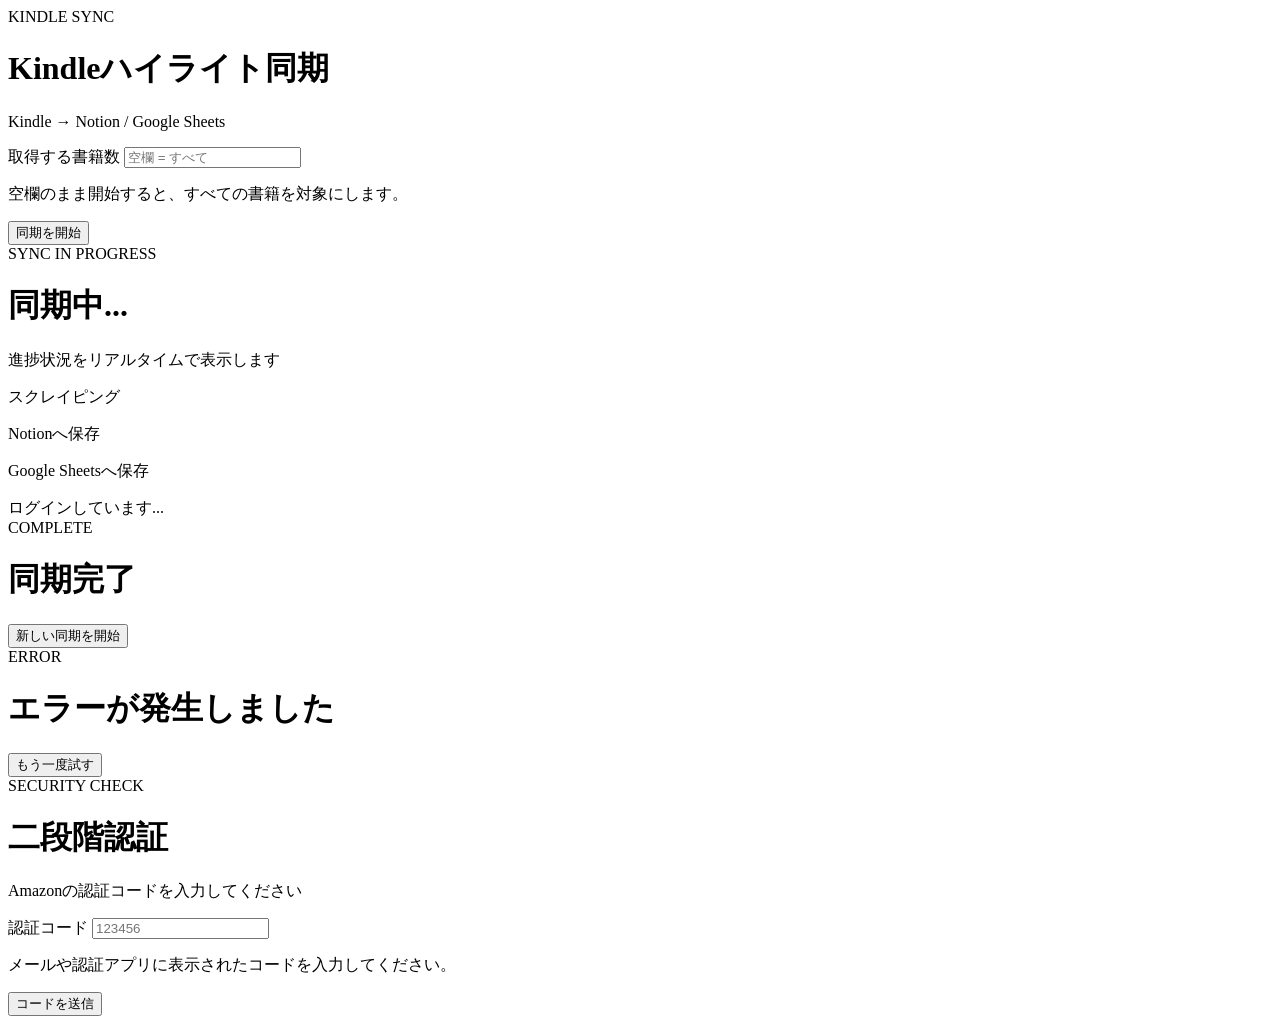
==== web/templates/index.html @ 5c63f897 "Add web interface for mobile-accessible Kindle highlights sync Introduces a Flask-based web UI that " ====
<!DOCTYPE html>
<html lang="ja">
<head>
  <meta charset="UTF-8">
  <meta name="viewport" content="width=device-width, initial-scale=1.0">
  <title>Kindle Highlights Sync</title>
  <link rel="stylesheet" href="/static/style.css">
</head>
<body>
  <div class="container">

    <!-- ===== Start Screen ===== -->
    <div id="screen-start" class="screen active">
      <div class="card">
        <div class="card-header">
          <span class="badge">KINDLE SYNC</span>
          <h1>Kindleハイライト同期</h1>
          <p class="subtitle">Kindle → Notion / Google Sheets</p>
        </div>
        <div class="card-body">
          <label for="max-books">取得する書籍数</label>
          <input id="max-books" type="number" min="1" placeholder="空欄 = すべて" inputmode="numeric">
          <p class="helper">空欄のまま開始すると、すべての書籍を対象にします。</p>
          <button id="btn-start" class="btn-primary">同期を開始</button>
        </div>
      </div>
    </div>

    <!-- ===== Progress Screen ===== -->
    <div id="screen-progress" class="screen">
      <div class="card">
        <div class="card-header">
          <span class="badge">SYNC IN PROGRESS</span>
          <h1>同期中...</h1>
          <p class="subtitle">進捗状況をリアルタイムで表示します</p>
        </div>
        <div class="card-body">
          <div class="phase" id="phase-scrape">
            <div class="phase-top">
              <span class="phase-label">スクレイピング</span>
              <span class="phase-count" id="count-scrape"></span>
            </div>
            <div class="progress-track"><div class="progress-bar" id="bar-scrape"></div></div>
            <p class="phase-status" id="status-scrape"></p>
          </div>

          <div class="phase" id="phase-notion">
            <div class="phase-top">
              <span class="phase-label">Notionへ保存</span>
              <span class="phase-count" id="count-notion"></span>
            </div>
            <div class="progress-track"><div class="progress-bar" id="bar-notion"></div></div>
            <p class="phase-status" id="status-notion"></p>
          </div>

          <div class="phase" id="phase-sheets">
            <div class="phase-top">
              <span class="phase-label">Google Sheetsへ保存</span>
              <span class="phase-count" id="count-sheets"></span>
            </div>
            <div class="progress-track"><div class="progress-bar" id="bar-sheets"></div></div>
            <p class="phase-status" id="status-sheets"></p>
          </div>
        </div>
        <div class="status-bar" id="global-status">ログインしています...</div>
      </div>
    </div>

    <!-- ===== Done Screen ===== -->
    <div id="screen-done" class="screen">
      <div class="card">
        <div class="card-header done-header">
          <span class="badge badge-done">COMPLETE</span>
          <h1>同期完了</h1>
          <p class="subtitle" id="done-message"></p>
        </div>
        <div class="card-body">
          <button id="btn-restart" class="btn-primary">新しい同期を開始</button>
        </div>
      </div>
    </div>

    <!-- ===== Error Screen ===== -->
    <div id="screen-error" class="screen">
      <div class="card">
        <div class="card-header error-header">
          <span class="badge badge-error">ERROR</span>
          <h1>エラーが発生しました</h1>
          <p class="subtitle error-text" id="error-message"></p>
        </div>
        <div class="card-body">
          <button id="btn-retry" class="btn-primary">もう一度試す</button>
        </div>
      </div>
    </div>

    <!-- ===== 2FA Modal ===== -->
    <div id="modal-2fa" class="modal">
      <div class="modal-content card">
        <div class="card-header">
          <span class="badge">SECURITY CHECK</span>
          <h1>二段階認証</h1>
          <p class="subtitle">Amazonの認証コードを入力してください</p>
        </div>
        <div class="card-body">
          <label for="input-2fa">認証コード</label>
          <input id="input-2fa" type="text" inputmode="numeric" autocomplete="one-time-code" placeholder="123456">
          <p class="helper">メールや認証アプリに表示されたコードを入力してください。</p>
          <button id="btn-2fa" class="btn-primary">コードを送信</button>
        </div>
      </div>
    </div>

  </div>

  <script src="/static/app.js"></script>
</body>
</html>
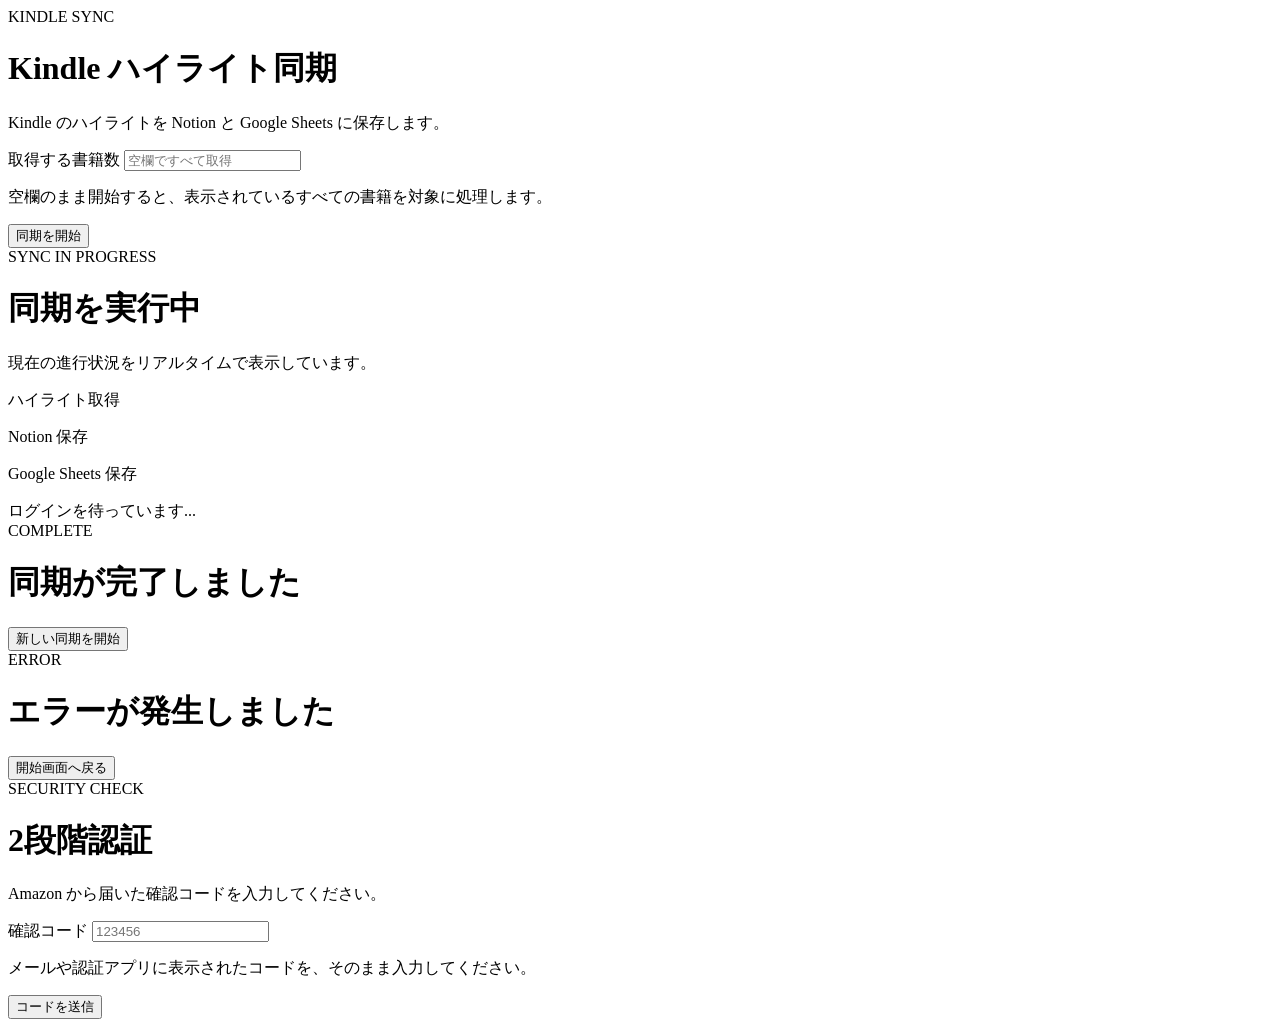
==== commit b162ffe9: "add server" ====
--- a/web/templates/index.html
+++ b/web/templates/index.html
@@ -8,36 +8,33 @@
 </head>
 <body>
   <div class="container">
-
-    <!-- ===== Start Screen ===== -->
     <div id="screen-start" class="screen active">
       <div class="card">
         <div class="card-header">
           <span class="badge">KINDLE SYNC</span>
-          <h1>Kindleハイライト同期</h1>
-          <p class="subtitle">Kindle → Notion / Google Sheets</p>
+          <h1>Kindle ハイライト同期</h1>
+          <p class="subtitle">Kindle のハイライトを Notion と Google Sheets に保存します。</p>
         </div>
         <div class="card-body">
           <label for="max-books">取得する書籍数</label>
-          <input id="max-books" type="number" min="1" placeholder="空欄 = すべて" inputmode="numeric">
-          <p class="helper">空欄のまま開始すると、すべての書籍を対象にします。</p>
+          <input id="max-books" type="number" min="1" placeholder="空欄ですべて取得" inputmode="numeric">
+          <p class="helper">空欄のまま開始すると、表示されているすべての書籍を対象に処理します。</p>
           <button id="btn-start" class="btn-primary">同期を開始</button>
         </div>
       </div>
     </div>
 
-    <!-- ===== Progress Screen ===== -->
     <div id="screen-progress" class="screen">
       <div class="card">
         <div class="card-header">
           <span class="badge">SYNC IN PROGRESS</span>
-          <h1>同期中...</h1>
-          <p class="subtitle">進捗状況をリアルタイムで表示します</p>
+          <h1>同期を実行中</h1>
+          <p class="subtitle">現在の進行状況をリアルタイムで表示しています。</p>
         </div>
         <div class="card-body">
           <div class="phase" id="phase-scrape">
             <div class="phase-top">
-              <span class="phase-label">スクレイピング</span>
+              <span class="phase-label">ハイライト取得</span>
               <span class="phase-count" id="count-scrape"></span>
             </div>
             <div class="progress-track"><div class="progress-bar" id="bar-scrape"></div></div>
@@ -46,7 +43,7 @@
 
           <div class="phase" id="phase-notion">
             <div class="phase-top">
-              <span class="phase-label">Notionへ保存</span>
+              <span class="phase-label">Notion 保存</span>
               <span class="phase-count" id="count-notion"></span>
             </div>
             <div class="progress-track"><div class="progress-bar" id="bar-notion"></div></div>
@@ -55,23 +52,22 @@
 
           <div class="phase" id="phase-sheets">
             <div class="phase-top">
-              <span class="phase-label">Google Sheetsへ保存</span>
+              <span class="phase-label">Google Sheets 保存</span>
               <span class="phase-count" id="count-sheets"></span>
             </div>
             <div class="progress-track"><div class="progress-bar" id="bar-sheets"></div></div>
             <p class="phase-status" id="status-sheets"></p>
           </div>
         </div>
-        <div class="status-bar" id="global-status">ログインしています...</div>
+        <div class="status-bar" id="global-status">ログインを待っています...</div>
       </div>
     </div>
 
-    <!-- ===== Done Screen ===== -->
     <div id="screen-done" class="screen">
       <div class="card">
         <div class="card-header done-header">
           <span class="badge badge-done">COMPLETE</span>
-          <h1>同期完了</h1>
+          <h1>同期が完了しました</h1>
           <p class="subtitle" id="done-message"></p>
         </div>
         <div class="card-body">
@@ -80,7 +76,6 @@
       </div>
     </div>
 
-    <!-- ===== Error Screen ===== -->
     <div id="screen-error" class="screen">
       <div class="card">
         <div class="card-header error-header">
@@ -89,28 +84,26 @@
           <p class="subtitle error-text" id="error-message"></p>
         </div>
         <div class="card-body">
-          <button id="btn-retry" class="btn-primary">もう一度試す</button>
+          <button id="btn-retry" class="btn-primary">開始画面へ戻る</button>
         </div>
       </div>
     </div>
 
-    <!-- ===== 2FA Modal ===== -->
     <div id="modal-2fa" class="modal">
       <div class="modal-content card">
         <div class="card-header">
           <span class="badge">SECURITY CHECK</span>
-          <h1>二段階認証</h1>
-          <p class="subtitle">Amazonの認証コードを入力してください</p>
+          <h1>2段階認証</h1>
+          <p class="subtitle">Amazon から届いた確認コードを入力してください。</p>
         </div>
         <div class="card-body">
-          <label for="input-2fa">認証コード</label>
+          <label for="input-2fa">確認コード</label>
           <input id="input-2fa" type="text" inputmode="numeric" autocomplete="one-time-code" placeholder="123456">
-          <p class="helper">メールや認証アプリに表示されたコードを入力してください。</p>
+          <p class="helper">メールや認証アプリに表示されたコードを、そのまま入力してください。</p>
           <button id="btn-2fa" class="btn-primary">コードを送信</button>
         </div>
       </div>
     </div>
-
   </div>
 
   <script src="/static/app.js"></script>
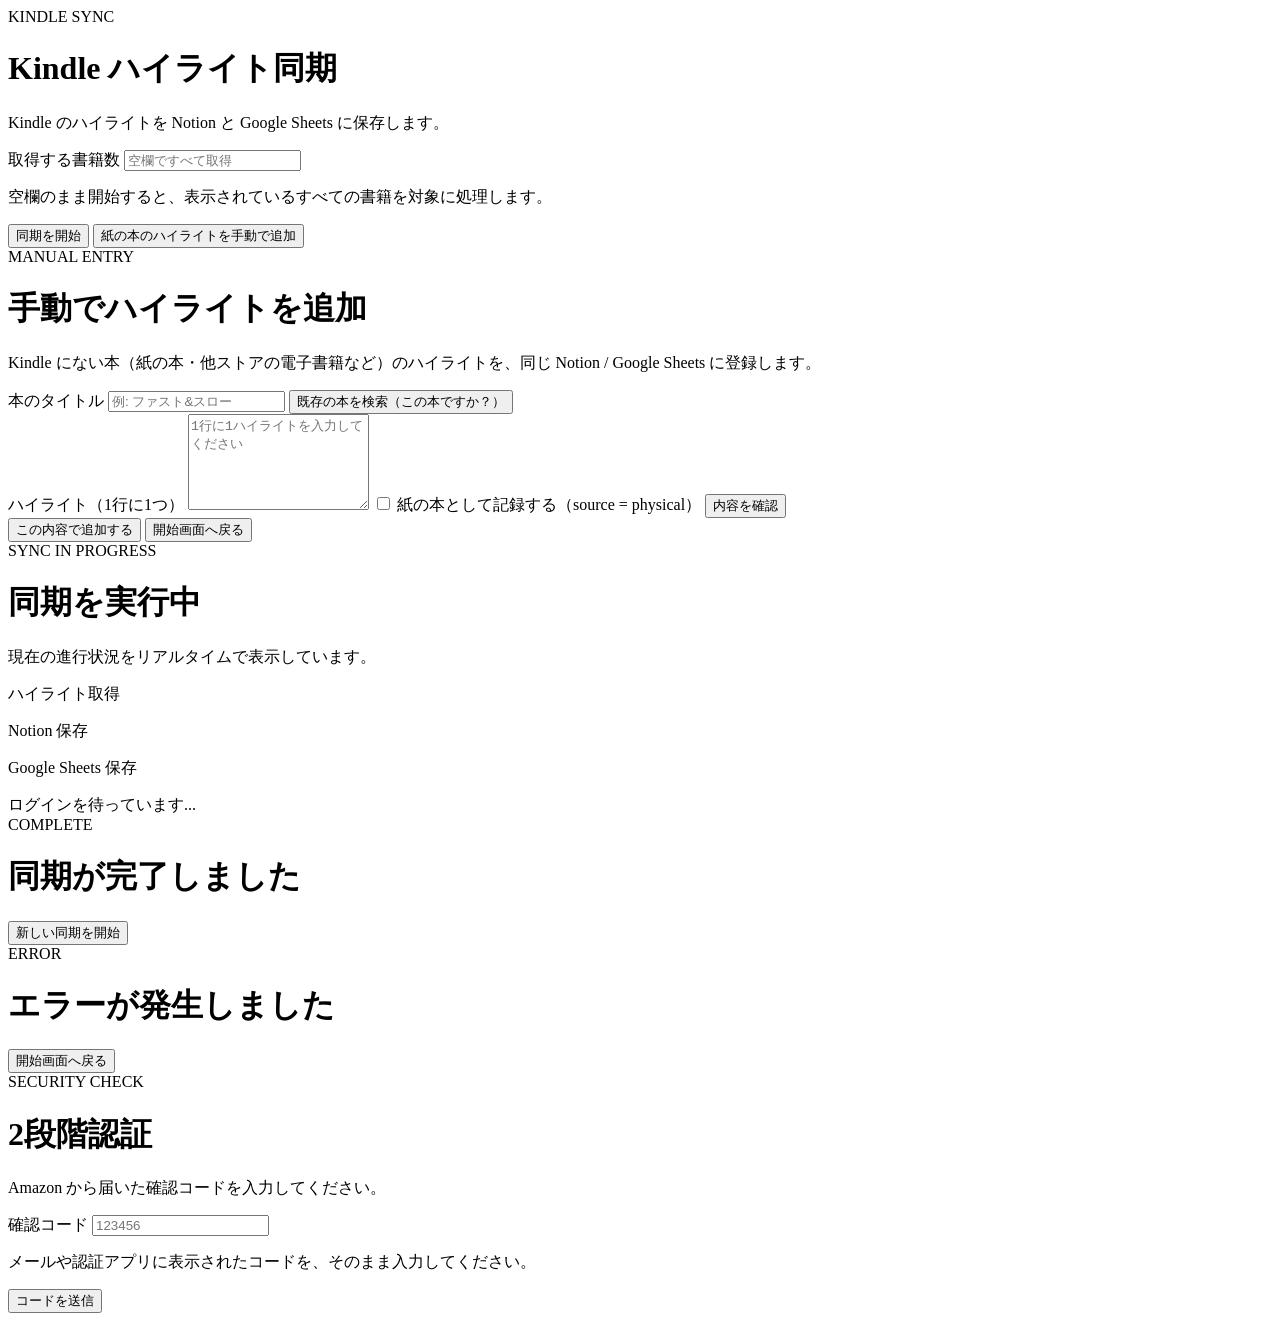
==== commit da01273d: "feat: enable manual highlights from mobile (web API, form, cloud CLI path) スマホ/モバイルの Claude Code 等から" ====
--- a/web/templates/index.html
+++ b/web/templates/index.html
@@ -20,6 +20,36 @@
           <input id="max-books" type="number" min="1" placeholder="空欄ですべて取得" inputmode="numeric">
           <p class="helper">空欄のまま開始すると、表示されているすべての書籍を対象に処理します。</p>
           <button id="btn-start" class="btn-primary">同期を開始</button>
+          <button id="btn-go-manual" class="btn-secondary">紙の本のハイライトを手動で追加</button>
+        </div>
+      </div>
+    </div>
+
+    <div id="screen-manual" class="screen">
+      <div class="card">
+        <div class="card-header">
+          <span class="badge">MANUAL ENTRY</span>
+          <h1>手動でハイライトを追加</h1>
+          <p class="subtitle">Kindle にない本（紙の本・他ストアの電子書籍など）のハイライトを、同じ Notion / Google Sheets に登録します。</p>
+        </div>
+        <div class="card-body">
+          <label for="manual-title">本のタイトル</label>
+          <input id="manual-title" type="text" placeholder="例: ファスト&スロー" autocomplete="off">
+          <button id="btn-manual-search" class="btn-secondary">既存の本を検索（この本ですか？）</button>
+          <div id="manual-matches" class="match-list"></div>
+
+          <label for="manual-highlights" class="mt-16">ハイライト（1行に1つ）</label>
+          <textarea id="manual-highlights" rows="6" placeholder="1行に1ハイライトを入力してください"></textarea>
+
+          <label class="checkbox-row">
+            <input id="manual-physical" type="checkbox">
+            <span>紙の本として記録する（source = physical）</span>
+          </label>
+
+          <button id="btn-manual-preview" class="btn-primary">内容を確認</button>
+          <div id="manual-result" class="result-box"></div>
+          <button id="btn-manual-apply" class="btn-primary hidden">この内容で追加する</button>
+          <button id="btn-manual-back" class="btn-secondary">開始画面へ戻る</button>
         </div>
       </div>
     </div>
